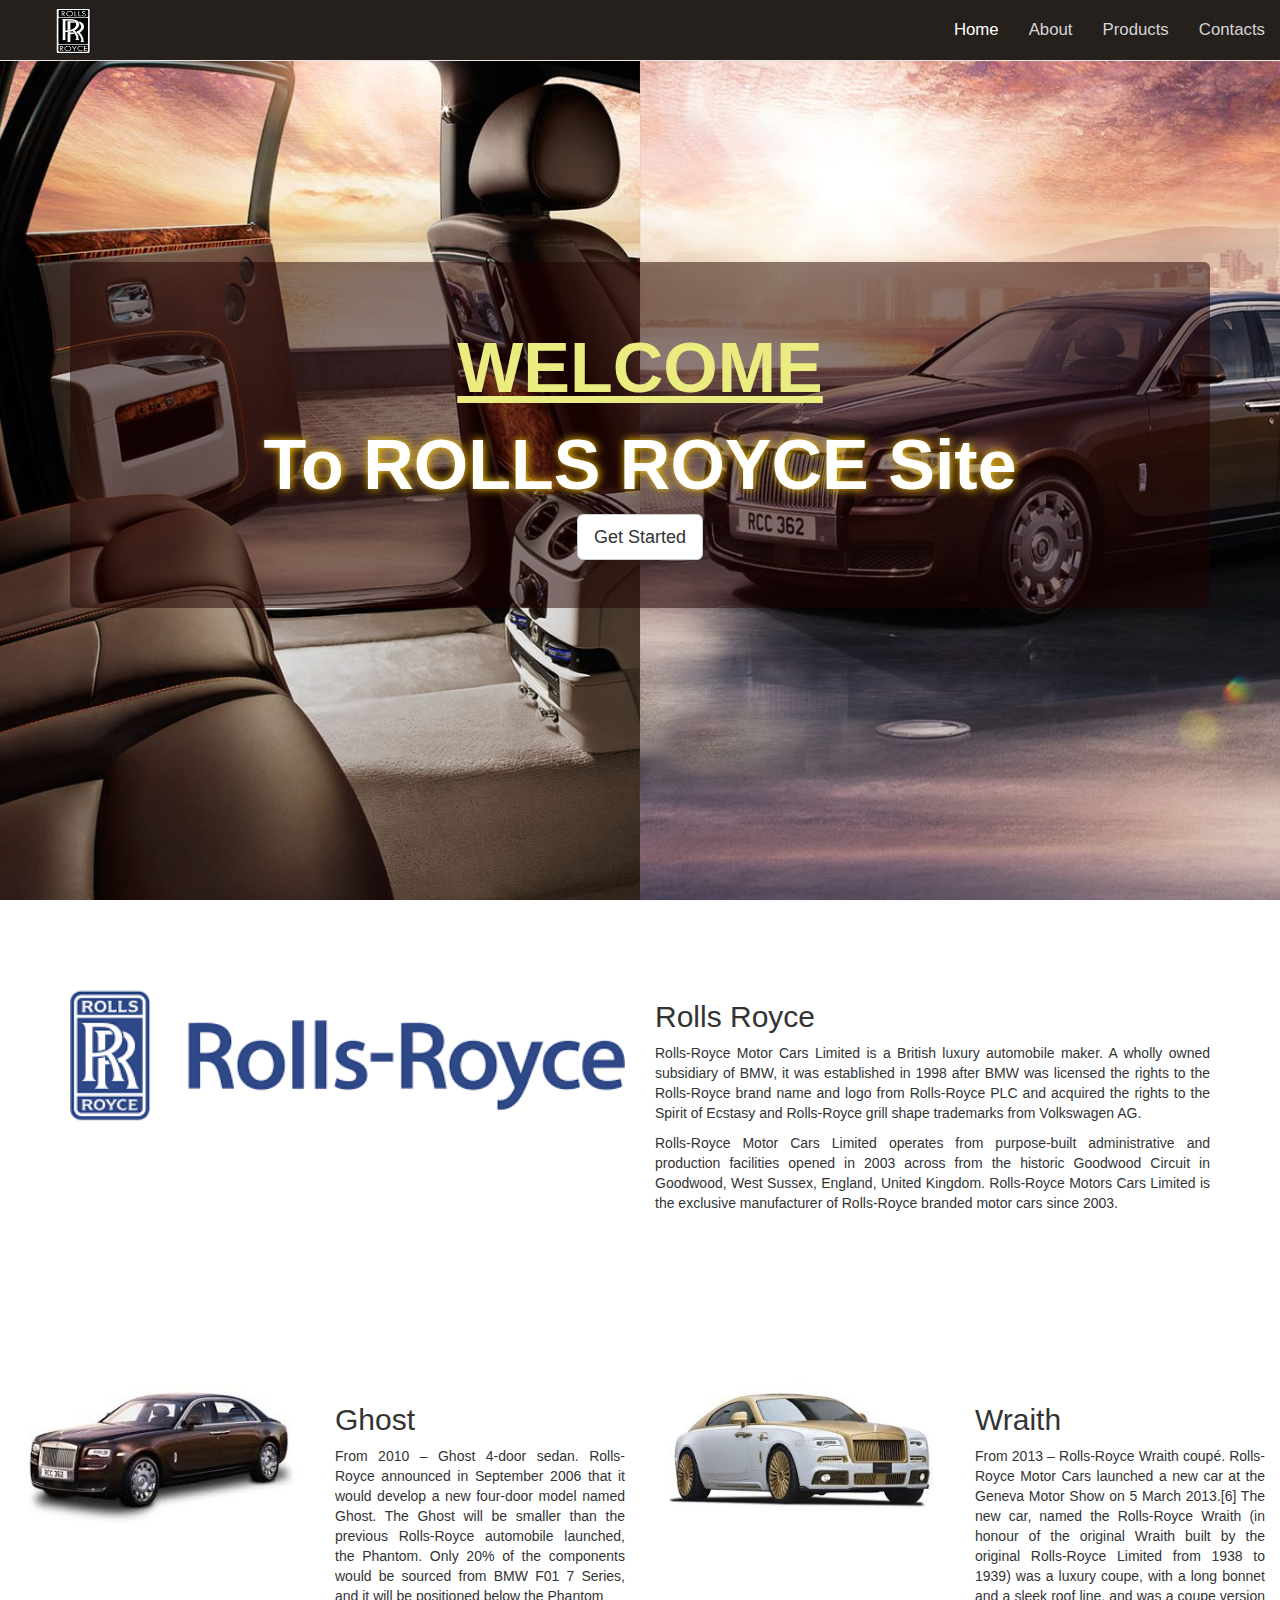
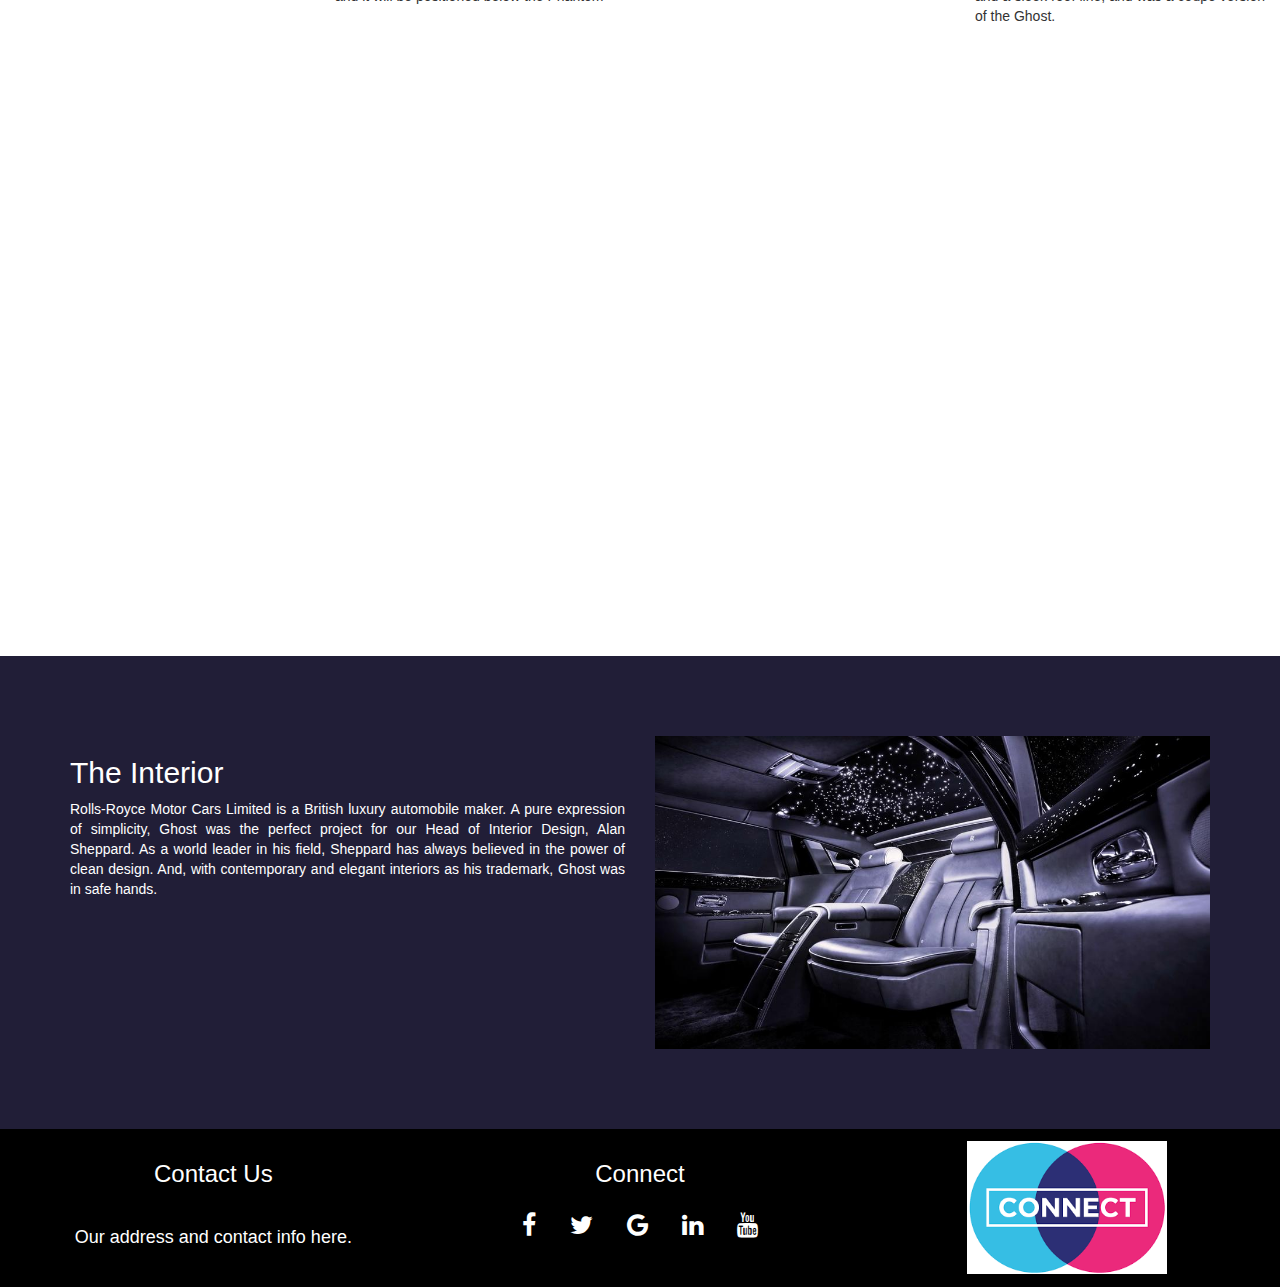
==== index.html @ 0fe6d17a "Initial commit" ====
<!DOCTYPE html>
<!DOCTYPE html>
<html>
<head>
	<title>Rolls Royce</title>
	<meta name="viewport" content="width=device-width, initial-scale=1">
	<link rel="stylesheet" href="https://maxcdn.bootstrapcdn.com/bootstrap/3.3.7/css/bootstrap.min.css">
	<link rel="stylesheet" href="https://cdnjs.cloudflare.com/ajax/libs/font-awesome/4.7.0/css/font-awesome.min.css">
	<script src="https://ajax.googleapis.com/ajax/libs/jquery/3.2.1/jquery.min.js"></script>
	<script src="https://maxcdn.bootstrapcdn.com/bootstrap/3.3.7/js/bootstrap.min.js"></script>
	<link rel="stylesheet"  href="style.css"/>
</head>
<body>

<nav class="navbar navbar-default navbar-fixed-top" role="navigation">
	<div class="container-fluid">
		<div class="navbar-header">
			<button type="button" class="navbar-toggle" data-toggle="collapse" data-target="#navbar-collapse-main">
					<span class="sr-only">Toggle navigation</span>
					<span class="icon-bar"></span>
					<span class="icon-bar"></span>
					<span class="icon-bar"></span>
			</button>
			 <a class="navbar-brand" href="#"><img src="logo.png" width="140px" height="50px"></a>
		</div>
		<div class="collapse navbar-collapse" id="navbar-collapse-main">
				<ul class="nav navbar-nav navbar-right">
				  <li><a href="#" class="active">Home</a></li>
				  <li><a href="about.html">About</a></li>
				   <li><a href="products.html">Products</a></li>
				     <li><a href="#">Contacts</a></li>
				</ul>
		</div>	
	</div>
</nav>
<div id="home">
	<div class="landing-text">
		<div class="container">
			  <div class="jumbotron">
			    <h1>WELCOME</h1>
				<h2>To ROLLS ROYCE Site</h2>
				<a href="#"  class="btn btn-default btn-lg">Get Started</a>
			  </div>
	  
	    </div>
	</div>	
</div>

<div class="padding">
	<div class="container">
		<div class="row">
			<div class="col-sm-6">
				<img src="rolls.jpg">
			</div>
			<div class="col-sm-6">
				<h2>Rolls Royce</h2>
				<p>Rolls-Royce Motor Cars Limited is a British luxury automobile maker. A wholly owned subsidiary of BMW, it was established in 1998 after BMW was licensed the rights to the Rolls-Royce brand name and logo from Rolls-Royce PLC and acquired the rights to the Spirit of Ecstasy and Rolls-Royce grill shape trademarks from Volkswagen AG. 
				</p>
				<p>Rolls-Royce Motor Cars Limited operates from purpose-built administrative and production facilities opened in 2003 across from the historic Goodwood Circuit in Goodwood, West Sussex, England, United Kingdom. Rolls-Royce Motors Cars Limited is the exclusive manufacturer of Rolls-Royce branded motor cars since 2003.</p>
			</div>
		</div>
	</div>
</div>

<div class="padding">
	<div class="container-fluid">
		<div class="row">
			<div class="col-lg-3 col-md-3 col-sm-6 col-xs-12">
				<img src="ghost.jpg">
			</div>
			<div class="col-lg-3 col-md-3 col-sm-6 col-xs-12">
				<h2>Ghost</h2>
				<p>
					From 2010 – Ghost 4-door sedan. Rolls-Royce announced in September 2006 that it would develop a new four-door model named Ghost. The Ghost will be smaller than the previous Rolls-Royce automobile launched, the Phantom. Only 20% of the components would be sourced from BMW F01 7 Series, and it will be positioned below the Phantom

				</p>
			</div>
			<div class="col-lg-3 col-md-3 col-sm-6 col-xs-12">
				<img src="wraith.jpg">
			</div>
			<div class="col-lg-3 col-md-3 col-sm-6 col-xs-12">
				<h2>Wraith</h2>
				<p>
					From 2013 – Rolls-Royce Wraith coupé. Rolls-Royce Motor Cars launched a new car at the Geneva Motor Show on 5 March 2013.[6] The new car, named the Rolls-Royce Wraith (in honour of the original Wraith built by the original Rolls-Royce Limited from 1938 to 1939) was a luxury coupe, with a long bonnet and a sleek roof line, and was a coupe version of the Ghost.

				</p>
			</div>

		</div>
	</div>
</div>

<div id="fixed">
</div>

<div class="padding2">
	<div class="container">
		<div class="row">
			<div class="col-sm-6">
				<h2>The Interior</h2>
				<p>Rolls-Royce Motor Cars Limited is a British luxury automobile maker. A pure expression of simplicity, Ghost was the perfect project for our Head of Interior Design, Alan Sheppard. As a world leader in his field, Sheppard has always believed in the power of clean design. And, with contemporary and elegant interiors as his trademark, Ghost was in safe hands.</p>
			</div>
			<div class="col-sm-6">
				<img src="interior.jpg" >
			</div>
			
		</div>
	</div>
</div>

<footer class="container-fluid text-center">
	<div class="row">
		<div class="col-sm-4">
			<h3>Contact Us</h3>
			<br>
			<h4>Our address and contact info here.</h4>
		</div>
		<div class="col-sm-4">
			<h3>Connect</h3>
			<a href="#" class="fa fa-facebook"></a>
			<a href="#" class="fa fa-twitter"></a>
			<a href="#" class="fa fa-google"></a>
			<a href="#" class="fa fa-linkedin"></a>
			<a href="#" class="fa fa-youtube"></a>
		</div>
		<div class="col-sm-4">
			<img src="b.png" class="icon">
		</div>
	</div>
</footer>	


</body>
</html>
---- style.css ----
html, body{
	height: 100% ;
	width : 100% ;
}

.navbar{
	background-color : #26201d;
	padding: 5px 0;
	
	font-size: 1.2em; 
	background-color: rgba(38,32,29);

}
.navbar-brand{
	min-height : 40px;
	padding: 0 0px 0px;

}

.navbar-default .navbar-nav li a {
	color : #D5D5D5;
}
.navbar-default .navbar-nav li a:hover, .navbar-default .navbar-nav li a.active {
	color : #fff;
} 

#home{
	background: url(rollsback.jpg) no-repeat center center fixed;
	display: table;
	height: 100%;
	position: relative;
	width: 100%;
	background-size: cover;
}
.landing-text{
	display: table-cell;
	text-align: center;
	vertical-align: middle;


}
.jumbotron {
   background: rgb(31, 0, 0); /* This is for ie8 and below */
   background: rgba(31, 0, 0, 0.5); 
}

.landing-text h1{
	font-size: 500%;
	font-weight: 700;
	color:#ebec80 ;
	text-decoration: underline;

}
.landing-text h2{
	font-size: 500%;
	font-weight: 700;
	color:#fff ;
	text-shadow: #FC0 1px 0 10px;

}
.padding {
	padding : 80px 0;
	text-align: justify;
}

.padding img{
	width : 100%;
}

.padding2 {
	padding : 80px 0;
	background-color: #211E37;
	color:#fff;
	text-align: justify;
}

.padding2 img{
	width : 100%;
}


#fixed{
	background: url(background.jpg) no-repeat center center fixed;
	display:table;
	height: 60%;
	position: relative;
	width: 100%;
	background-size: cover;

}

footer{
	width:100%;
	background-color: #000;
	padding:1% 1% 1% 1%;
	color:#fff; 
}

.fa{

	padding: 15px;
	font-size: 25px;
	color: #fff;
}
.fa:hover{
	color: #D5D5D5;
	text-decoration: none;

}
.icon{
 max-width: 200px;
}
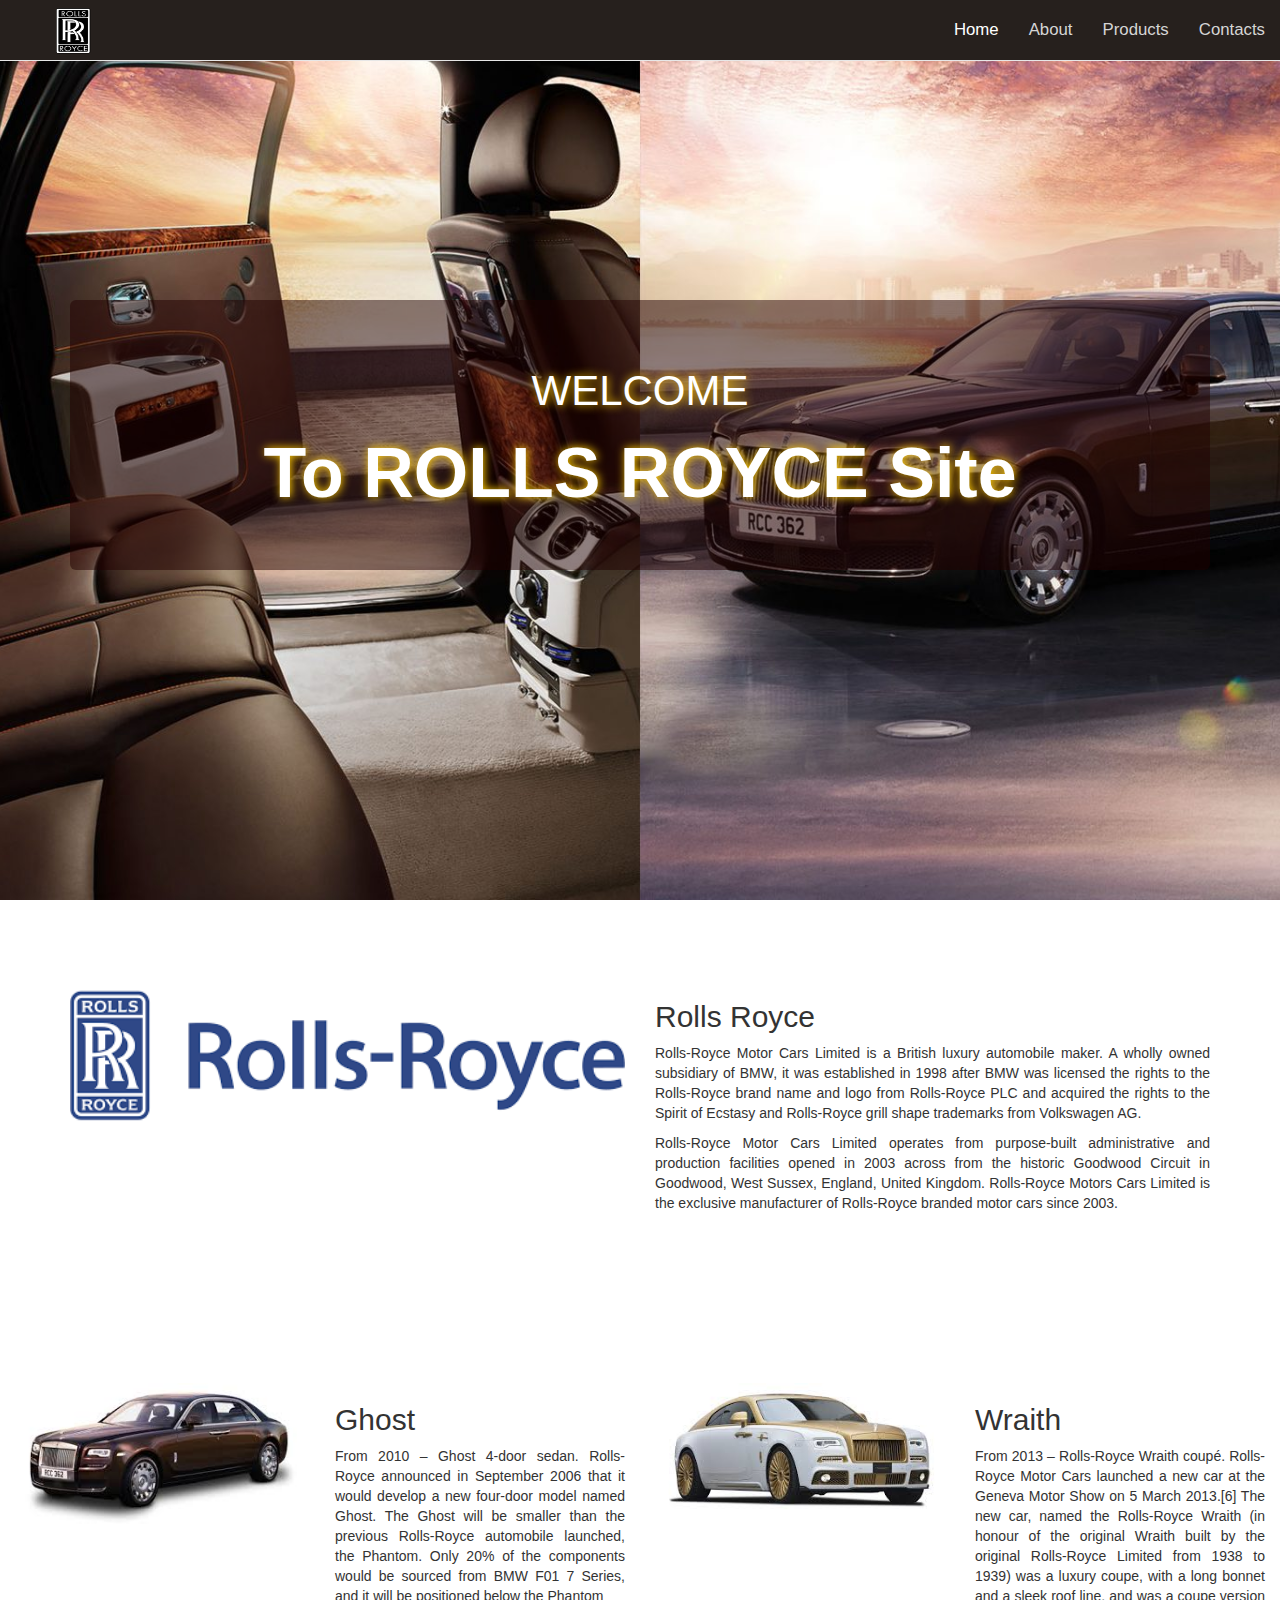
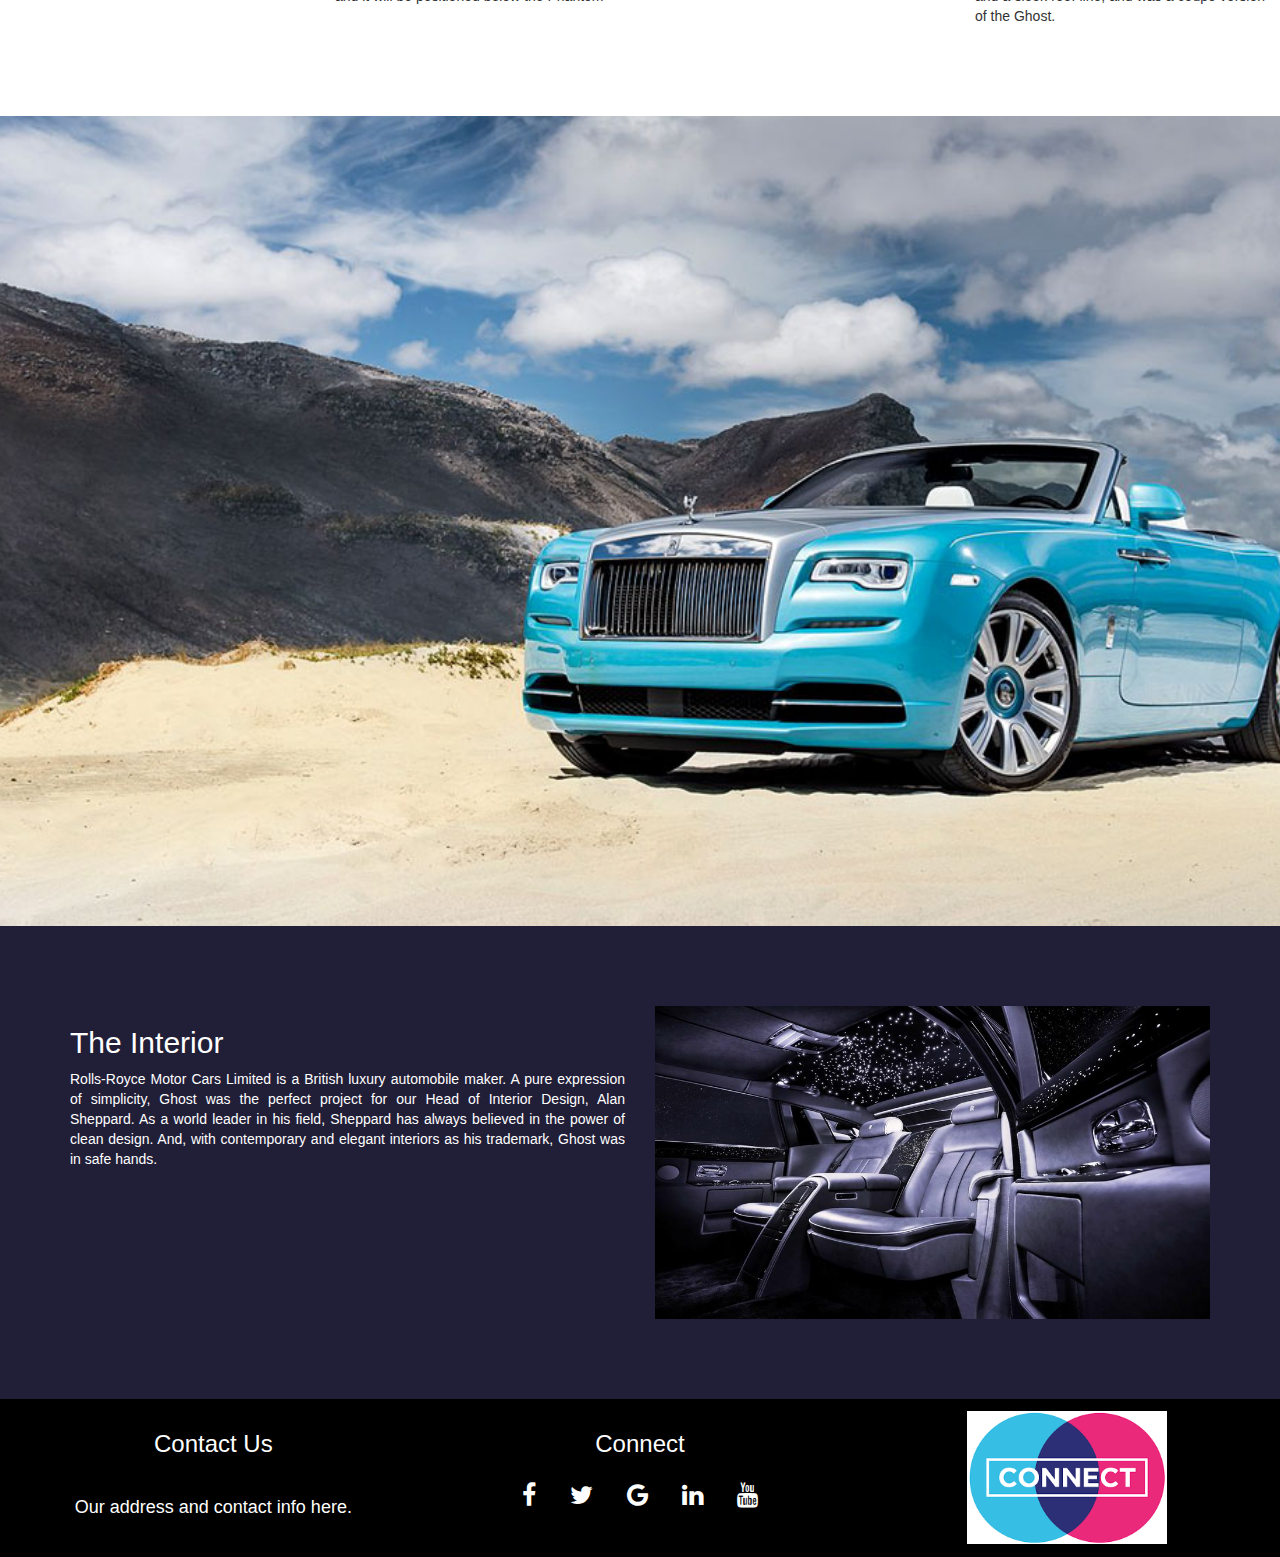
==== commit b92adce7: "Add files via upload" ====
--- a/index.html
+++ b/index.html
@@ -1,134 +1,133 @@
-<!DOCTYPE html>
-<!DOCTYPE html>
-<html>
-<head>
-	<title>Rolls Royce</title>
-	<meta name="viewport" content="width=device-width, initial-scale=1">
-	<link rel="stylesheet" href="https://maxcdn.bootstrapcdn.com/bootstrap/3.3.7/css/bootstrap.min.css">
-	<link rel="stylesheet" href="https://cdnjs.cloudflare.com/ajax/libs/font-awesome/4.7.0/css/font-awesome.min.css">
-	<script src="https://ajax.googleapis.com/ajax/libs/jquery/3.2.1/jquery.min.js"></script>
-	<script src="https://maxcdn.bootstrapcdn.com/bootstrap/3.3.7/js/bootstrap.min.js"></script>
-	<link rel="stylesheet"  href="style.css"/>
-</head>
-<body>
-
-<nav class="navbar navbar-default navbar-fixed-top" role="navigation">
-	<div class="container-fluid">
-		<div class="navbar-header">
-			<button type="button" class="navbar-toggle" data-toggle="collapse" data-target="#navbar-collapse-main">
-					<span class="sr-only">Toggle navigation</span>
-					<span class="icon-bar"></span>
-					<span class="icon-bar"></span>
-					<span class="icon-bar"></span>
-			</button>
-			 <a class="navbar-brand" href="#"><img src="logo.png" width="140px" height="50px"></a>
-		</div>
-		<div class="collapse navbar-collapse" id="navbar-collapse-main">
-				<ul class="nav navbar-nav navbar-right">
-				  <li><a href="#" class="active">Home</a></li>
-				  <li><a href="about.html">About</a></li>
-				   <li><a href="products.html">Products</a></li>
-				     <li><a href="#">Contacts</a></li>
-				</ul>
-		</div>	
-	</div>
-</nav>
-<div id="home">
-	<div class="landing-text">
-		<div class="container">
-			  <div class="jumbotron">
-			    <h1>WELCOME</h1>
-				<h2>To ROLLS ROYCE Site</h2>
-				<a href="#"  class="btn btn-default btn-lg">Get Started</a>
-			  </div>
-	  
-	    </div>
-	</div>	
-</div>
-
-<div class="padding">
-	<div class="container">
-		<div class="row">
-			<div class="col-sm-6">
-				<img src="rolls.jpg">
-			</div>
-			<div class="col-sm-6">
-				<h2>Rolls Royce</h2>
-				<p>Rolls-Royce Motor Cars Limited is a British luxury automobile maker. A wholly owned subsidiary of BMW, it was established in 1998 after BMW was licensed the rights to the Rolls-Royce brand name and logo from Rolls-Royce PLC and acquired the rights to the Spirit of Ecstasy and Rolls-Royce grill shape trademarks from Volkswagen AG. 
-				</p>
-				<p>Rolls-Royce Motor Cars Limited operates from purpose-built administrative and production facilities opened in 2003 across from the historic Goodwood Circuit in Goodwood, West Sussex, England, United Kingdom. Rolls-Royce Motors Cars Limited is the exclusive manufacturer of Rolls-Royce branded motor cars since 2003.</p>
-			</div>
-		</div>
-	</div>
-</div>
-
-<div class="padding">
-	<div class="container-fluid">
-		<div class="row">
-			<div class="col-lg-3 col-md-3 col-sm-6 col-xs-12">
-				<img src="ghost.jpg">
-			</div>
-			<div class="col-lg-3 col-md-3 col-sm-6 col-xs-12">
-				<h2>Ghost</h2>
-				<p>
-					From 2010 – Ghost 4-door sedan. Rolls-Royce announced in September 2006 that it would develop a new four-door model named Ghost. The Ghost will be smaller than the previous Rolls-Royce automobile launched, the Phantom. Only 20% of the components would be sourced from BMW F01 7 Series, and it will be positioned below the Phantom
-
-				</p>
-			</div>
-			<div class="col-lg-3 col-md-3 col-sm-6 col-xs-12">
-				<img src="wraith.jpg">
-			</div>
-			<div class="col-lg-3 col-md-3 col-sm-6 col-xs-12">
-				<h2>Wraith</h2>
-				<p>
-					From 2013 – Rolls-Royce Wraith coupé. Rolls-Royce Motor Cars launched a new car at the Geneva Motor Show on 5 March 2013.[6] The new car, named the Rolls-Royce Wraith (in honour of the original Wraith built by the original Rolls-Royce Limited from 1938 to 1939) was a luxury coupe, with a long bonnet and a sleek roof line, and was a coupe version of the Ghost.
-
-				</p>
-			</div>
-
-		</div>
-	</div>
-</div>
-
-<div id="fixed">
-</div>
-
-<div class="padding2">
-	<div class="container">
-		<div class="row">
-			<div class="col-sm-6">
-				<h2>The Interior</h2>
-				<p>Rolls-Royce Motor Cars Limited is a British luxury automobile maker. A pure expression of simplicity, Ghost was the perfect project for our Head of Interior Design, Alan Sheppard. As a world leader in his field, Sheppard has always believed in the power of clean design. And, with contemporary and elegant interiors as his trademark, Ghost was in safe hands.</p>
-			</div>
-			<div class="col-sm-6">
-				<img src="interior.jpg" >
-			</div>
-			
-		</div>
-	</div>
-</div>
-
-<footer class="container-fluid text-center">
-	<div class="row">
-		<div class="col-sm-4">
-			<h3>Contact Us</h3>
-			<br>
-			<h4>Our address and contact info here.</h4>
-		</div>
-		<div class="col-sm-4">
-			<h3>Connect</h3>
-			<a href="#" class="fa fa-facebook"></a>
-			<a href="#" class="fa fa-twitter"></a>
-			<a href="#" class="fa fa-google"></a>
-			<a href="#" class="fa fa-linkedin"></a>
-			<a href="#" class="fa fa-youtube"></a>
-		</div>
-		<div class="col-sm-4">
-			<img src="b.png" class="icon">
-		</div>
-	</div>
-</footer>	
-
-
-</body>
+<!DOCTYPE html>
+<!DOCTYPE html>
+<html>
+<head>
+	<title>Rolls Royce</title>
+	<meta name="viewport" content="width=device-width, initial-scale=1">
+	<link rel="stylesheet" href="https://maxcdn.bootstrapcdn.com/bootstrap/3.3.7/css/bootstrap.min.css">
+	<link rel="stylesheet" href="https://cdnjs.cloudflare.com/ajax/libs/font-awesome/4.7.0/css/font-awesome.min.css">
+	<script src="https://ajax.googleapis.com/ajax/libs/jquery/3.2.1/jquery.min.js"></script>
+	<script src="https://maxcdn.bootstrapcdn.com/bootstrap/3.3.7/js/bootstrap.min.js"></script>
+	<link rel="stylesheet"  href="style.css"/>
+</head>
+<body>
+
+<nav class="navbar navbar-default navbar-fixed-top" role="navigation">
+	<div class="container-fluid">
+		<div class="navbar-header">
+			<button type="button" class="navbar-toggle" data-toggle="collapse" data-target="#navbar-collapse-main">
+					<span class="sr-only">Toggle navigation</span>
+					<span class="icon-bar"></span>
+					<span class="icon-bar"></span>
+					<span class="icon-bar"></span>
+			</button>
+			 <a class="navbar-brand" href="#"><img src="logo.png" width="140px" height="50px"></a>
+		</div>
+		<div class="collapse navbar-collapse" id="navbar-collapse-main">
+				<ul class="nav navbar-nav navbar-right">
+				  <li><a href="#" class="active">Home</a></li>
+				  <li><a href="about.html">About</a></li>
+				   <li><a href="products.html">Products</a></li>
+				     <li><a href="#bottom">Contacts</a></li>
+				</ul>
+		</div>	
+	</div>
+</nav>
+<div id="home">
+	<div class="landing-text">
+		<div class="container">
+			  <div class="jumbotron col-xs-12">
+			    <h1>WELCOME</h1>
+				<h2>To ROLLS ROYCE Site</h2>
+				
+			  </div>
+	  
+	    </div>
+	</div>	
+</div>
+
+<div class="padding">
+	<div class="container">
+		<div class="row">
+			<div class="col-sm-6">
+				<img src="rolls.jpg">
+			</div>
+			<div class="col-sm-6">
+				<h2>Rolls Royce</h2>
+				<p>Rolls-Royce Motor Cars Limited is a British luxury automobile maker. A wholly owned subsidiary of BMW, it was established in 1998 after BMW was licensed the rights to the Rolls-Royce brand name and logo from Rolls-Royce PLC and acquired the rights to the Spirit of Ecstasy and Rolls-Royce grill shape trademarks from Volkswagen AG. 
+				</p>
+				<p>Rolls-Royce Motor Cars Limited operates from purpose-built administrative and production facilities opened in 2003 across from the historic Goodwood Circuit in Goodwood, West Sussex, England, United Kingdom. Rolls-Royce Motors Cars Limited is the exclusive manufacturer of Rolls-Royce branded motor cars since 2003.</p>
+			</div>
+		</div>
+	</div>
+</div>
+
+<div class="padding">
+	<div class="container-fluid">
+		<div class="row">
+			<div class="col-lg-3 col-md-3 col-sm-6 col-xs-12">
+				<img src="ghost.jpg">
+			</div>
+			<div class="col-lg-3 col-md-3 col-sm-6 col-xs-12">
+				<h2>Ghost</h2>
+				<p>
+					From 2010 – Ghost 4-door sedan. Rolls-Royce announced in September 2006 that it would develop a new four-door model named Ghost. The Ghost will be smaller than the previous Rolls-Royce automobile launched, the Phantom. Only 20% of the components would be sourced from BMW F01 7 Series, and it will be positioned below the Phantom
+
+				</p>
+			</div>
+			<div class="col-lg-3 col-md-3 col-sm-6 col-xs-12">
+				<img src="wraith.jpg">
+			</div>
+			<div class="col-lg-3 col-md-3 col-sm-6 col-xs-12">
+				<h2>Wraith</h2>
+				<p>
+					From 2013 – Rolls-Royce Wraith coupé. Rolls-Royce Motor Cars launched a new car at the Geneva Motor Show on 5 March 2013.[6] The new car, named the Rolls-Royce Wraith (in honour of the original Wraith built by the original Rolls-Royce Limited from 1938 to 1939) was a luxury coupe, with a long bonnet and a sleek roof line, and was a coupe version of the Ghost.
+
+				</p>
+			</div>
+
+		</div>
+	</div>
+</div>
+
+<div id="fixed">
+</div>
+<div class="padding2">
+	<div class="container">
+		<div class="row">
+			<div class="col-sm-6">
+				<h2>The Interior</h2>
+				<p>Rolls-Royce Motor Cars Limited is a British luxury automobile maker. A pure expression of simplicity, Ghost was the perfect project for our Head of Interior Design, Alan Sheppard. As a world leader in his field, Sheppard has always believed in the power of clean design. And, with contemporary and elegant interiors as his trademark, Ghost was in safe hands.</p>
+			</div>
+			<div class="col-sm-6">
+				<img src="interior.jpg" >
+			</div>
+			
+		</div>
+	</div>
+</div>
+
+<footer class="container-fluid text-center" id="bottom">
+	<div class="row">
+		<div class="col-sm-4">
+			<h3>Contact Us</h3>
+			<br>
+			<h4>Our address and contact info here.</h4>
+		</div>
+		<div class="col-sm-4">
+			<h3>Connect</h3>
+			<a href="https://www.facebook.com/rollsroycemotorcars/?ref=br_rs" class="fa fa-facebook"></a>
+			<a href="https://www.twitter.com" class="fa fa-twitter"></a>
+			<a href="https://www.google.com" class="fa fa-google"></a>
+			<a href="https://www.linkedin.com" class="fa fa-linkedin"></a>
+			<a href="https://www.youtube.com" class="fa fa-youtube"></a>
+		</div>
+		<div class="col-sm-4">
+			<img src="b.png" class="icon">
+		</div>
+	</div>
+</footer>	
+
+
+</body>
 </html>--- a/style.css
+++ b/style.css
@@ -1,112 +1,119 @@
-html, body{
-	height: 100% ;
-	width : 100% ;
-}
-
-.navbar{
-	background-color : #26201d;
-	padding: 5px 0;
-	
-	font-size: 1.2em; 
-	background-color: rgba(38,32,29);
-
-}
-.navbar-brand{
-	min-height : 40px;
-	padding: 0 0px 0px;
-
-}
-
-.navbar-default .navbar-nav li a {
-	color : #D5D5D5;
-}
-.navbar-default .navbar-nav li a:hover, .navbar-default .navbar-nav li a.active {
-	color : #fff;
-} 
-
-#home{
-	background: url(rollsback.jpg) no-repeat center center fixed;
-	display: table;
-	height: 100%;
-	position: relative;
-	width: 100%;
-	background-size: cover;
-}
-.landing-text{
-	display: table-cell;
-	text-align: center;
-	vertical-align: middle;
-
-
-}
-.jumbotron {
-   background: rgb(31, 0, 0); /* This is for ie8 and below */
-   background: rgba(31, 0, 0, 0.5); 
-}
-
-.landing-text h1{
-	font-size: 500%;
-	font-weight: 700;
-	color:#ebec80 ;
-	text-decoration: underline;
-
-}
-.landing-text h2{
-	font-size: 500%;
-	font-weight: 700;
-	color:#fff ;
-	text-shadow: #FC0 1px 0 10px;
-
-}
-.padding {
-	padding : 80px 0;
-	text-align: justify;
-}
-
-.padding img{
-	width : 100%;
-}
-
-.padding2 {
-	padding : 80px 0;
-	background-color: #211E37;
-	color:#fff;
-	text-align: justify;
-}
-
-.padding2 img{
-	width : 100%;
-}
-
-
-#fixed{
-	background: url(background.jpg) no-repeat center center fixed;
-	display:table;
-	height: 60%;
-	position: relative;
-	width: 100%;
-	background-size: cover;
-
-}
-
-footer{
-	width:100%;
-	background-color: #000;
-	padding:1% 1% 1% 1%;
-	color:#fff; 
-}
-
-.fa{
-
-	padding: 15px;
-	font-size: 25px;
-	color: #fff;
-}
-.fa:hover{
-	color: #D5D5D5;
-	text-decoration: none;
-
-}
-.icon{
- max-width: 200px;
+html, body{
+	height: 100% ;
+	width : 100% ;
+}
+
+.navbar{
+	background-color : #26201d;
+	padding: 5px 0;
+	
+	font-size: 1.2em; 
+	background-color: rgba(38,32,29);
+
+}
+.navbar-brand{
+	min-height : 40px;
+	padding: 0 0px 0px;
+
+}
+
+.navbar-default .navbar-nav li a {
+	color : #D5D5D5;
+}
+.navbar-default .navbar-nav li a:hover, .navbar-default .navbar-nav li a.active {
+	color : #fff;
+} 
+
+#home{
+	background: url(rollsback.jpg) no-repeat center center ;
+	background-attachment: scroll;
+	display: table;
+	height: 100%;
+	position: relative;
+	width: 100%;
+	background-size: cover;
+}
+.landing-text{
+	display: table-cell;
+	text-align: center;
+	vertical-align: middle;
+
+
+}
+.jumbotron {
+   background: rgb(31, 0, 0); /* This is for ie8 and below */
+   background: rgba(31, 0, 0, 0.5); 
+}
+
+.landing-text h1{
+	font-size: 300%;
+	font-weight: 500;
+	color:#fff ;
+	text-shadow: #FC0 1px 0 10px;
+
+	/*font-size: 300%;
+	font-weight: 300;
+	color:#ebec80 ;
+	text-decoration: underline;*/
+
+}
+.landing-text h2{
+	font-size: 500%;
+	font-weight: 700;
+	color:#fff ;
+	text-shadow: #FC0 1px 0 10px;
+
+}
+.padding {
+	padding : 80px 0;
+	text-align: justify;
+}
+
+.padding img{
+	width : 100%;
+}
+
+.padding2 {
+	padding : 80px 0;
+	background-color: #211E37;
+	color:#fff;
+	text-align: justify;
+}
+
+.padding2 img{
+	width : 100%;
+}
+
+
+#fixed{
+	background: url(background.jpg) no-repeat center center;
+	background-attachment:scroll; 
+	display:table;
+	height: 90%;
+	position: relative;
+	width: 100%;
+	background-size: cover;
+
+}
+
+footer{
+	width:100%;
+	background-color: #000;
+	padding:1% 1% 1% 1%;
+	color:#fff; 
+}
+
+.fa{
+
+	padding: 15px;
+	font-size: 25px;
+	color: #fff;
+}
+.fa:hover{
+	color: #D5D5D5;
+	text-decoration: none;
+
+}
+.icon{
+ max-width: 200px;
 }